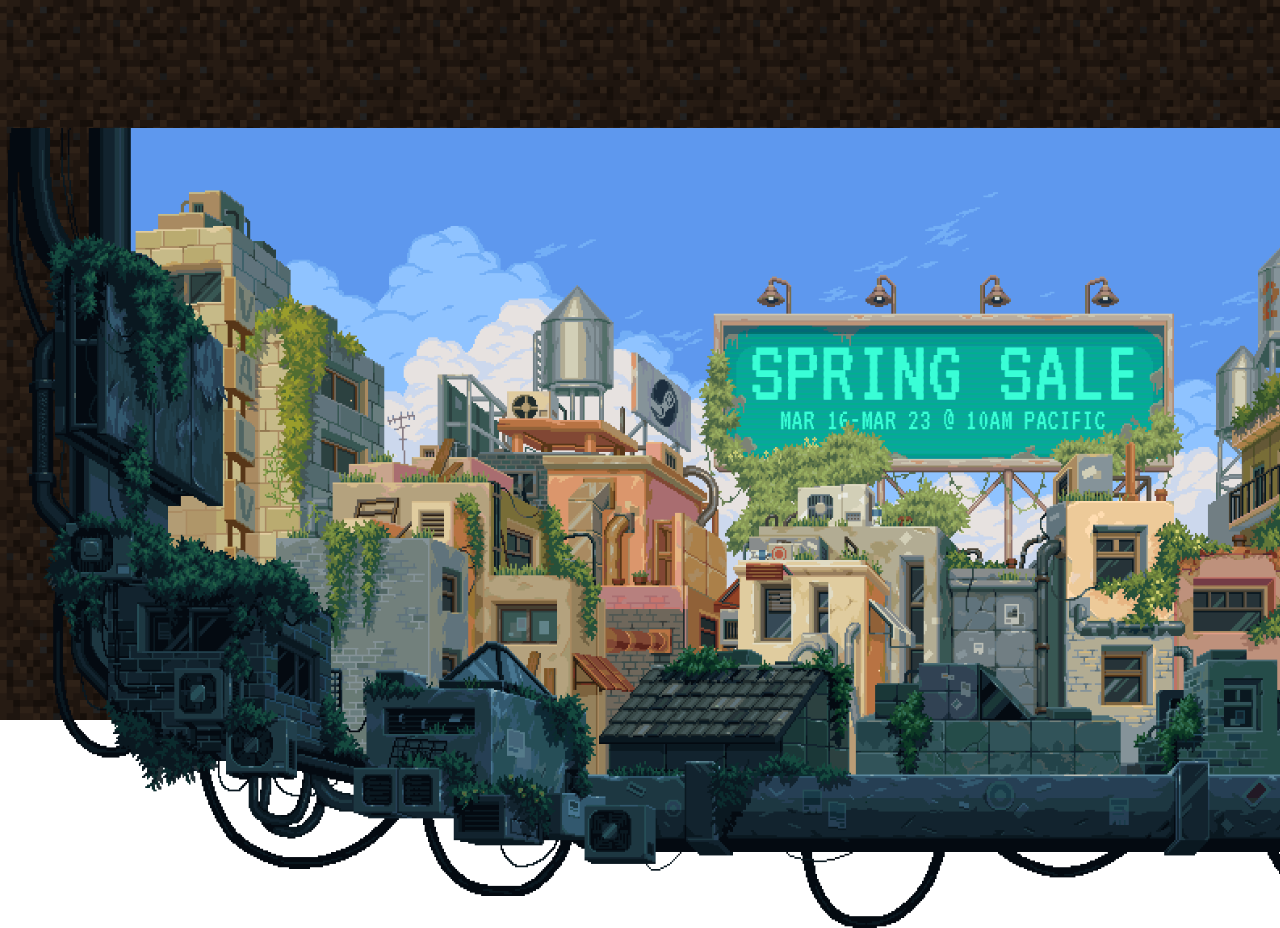
==== index.html @ 0ae232f0 "background_done" ====
<!DOCTYPE html>
<html lang="en">
<head>
  <meta charset="UTF-8">
  <meta name="viewport" content="width=device-width, initial-scale=1.0">
  <title>Steam</title>
  <link rel="stylesheet" href="style.css">
</head>
<body>
  <IMG class="back" SRC="img/f6wxdatim6oa1.gif">
</body>
</html>
---- style.css ----
body{
  background-image: url(img/Dirt_background_BE1.webp);
  background-repeat: no-repeat;
  background-size: 100%;
}
.back{
  position: relative;
  top: 120px;
  width: 1870px;
  height: 800px;
}
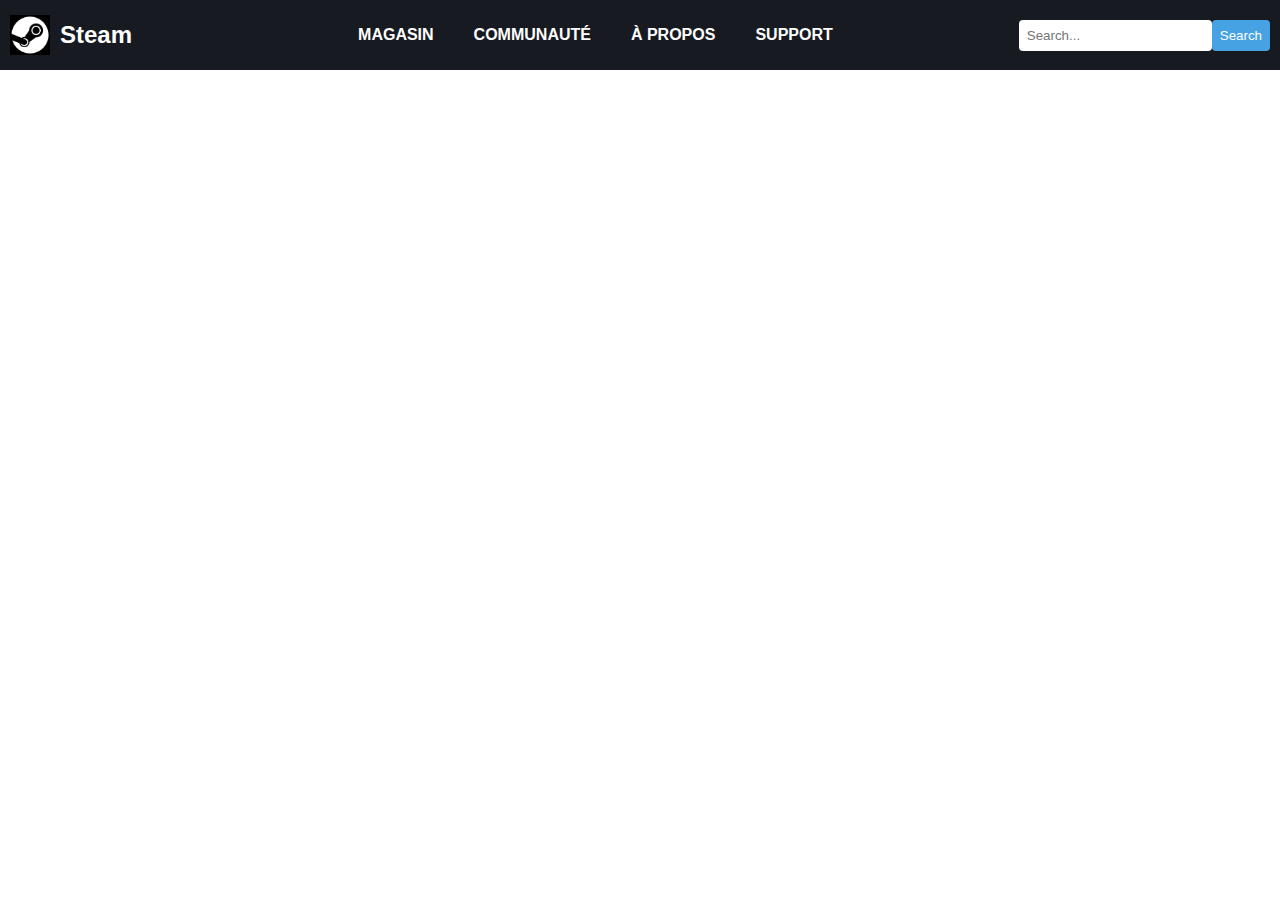
==== commit 53f137fe: "..." ====
--- a/index.html
+++ b/index.html
@@ -1,12 +1,43 @@
 <!DOCTYPE html>
 <html lang="en">
 <head>
-  <meta charset="UTF-8">
-  <meta name="viewport" content="width=device-width, initial-scale=1.0">
-  <title>Steam</title>
-  <link rel="stylesheet" href="style.css">
+    <meta charset="UTF-8">
+    <meta name="viewport" content="width=device-width, initial-scale=1.0">
+    <title>Document</title>
+    <link rel="stylesheet" href="style.css">
 </head>
 <body>
-  <IMG class="back" SRC="img/f6wxdatim6oa1.gif">
+    <!DOCTYPE html>
+<html lang="en">
+<head>
+    <meta charset="UTF-8">
+    <meta name="viewport" content="width=device-width, initial-scale=1.0">
+    <link rel="stylesheet" href="styles.css">
+    <title>Steam-like Navigation Bar</title>
+</head>
+<body>
+
+<div class="navbar">
+    <div class="logo">
+        <img src="[data-uri]" alt="Steam Logo">
+        Steam
+    </div>
+    <ul class="nav-list">
+        <li><a href="#">MAGASIN</a></li>
+        <li><a href="#">COMMUNAUTÉ</a></li>
+        <li><a href="#">À PROPOS</a></li>
+        <li><a href="#">SUPPORT</a></li>
+    </ul>
+    <div class="search-bar">
+        <input type="text" placeholder="Search...">
+        <button type="submit">Search</button>
+    </div>
+</div>
+
+<!-- Your page content goes here -->
+
+</body>
+</html>
+
 </body>
 </html>--- a/style.css
+++ b/style.css
@@ -1,11 +1,75 @@
-body{
-  background-image: url(img/Dirt_background_BE1.webp);
-  background-repeat: no-repeat;
-  background-size: 100%;
+body {
+    margin: 0;
+    padding: 0;
+    font-family: Arial, sans-serif;
 }
-.back{
-  position: relative;
-  top: 120px;
-  width: 1870px;
-  height: 800px;
-}+
+.navbar {
+    background-color: #171a21;
+    padding: 10px;
+    display: flex;
+    justify-content: space-between;
+    align-items: center;
+    color: white;
+}
+
+.logo {
+    display: flex;
+    align-items: center;
+    font-size: 24px;
+    font-weight: bold;
+}
+
+.logo img {
+    width: 40px; /* Adjust the width as needed */
+    height: auto;
+    margin-right: 10px;
+}
+
+.nav-list {
+    list-style-type: none;
+    display: flex;
+    gap: 20px;
+}
+
+.nav-list li {
+    margin: 0;
+}
+
+.nav-list a {
+    text-decoration: none;
+    color: white;
+    font-weight: bold;
+    font-size: 16px;
+    padding: 10px;
+    border-bottom: 2px solid transparent;
+    transition: border-bottom 0.3s ease-in-out;
+}
+
+.nav-list a:hover {
+    border-bottom: 2px solid #46a2e3;
+}
+
+.search-bar {
+    display: flex;
+    align-items: center;
+}
+
+.search-bar input {
+    padding: 8px;
+    border: none;
+    border-radius: 4px;
+}
+
+.search-bar button {
+    padding: 8px;
+    background-color: #46a2e3;
+    color: white;
+    border: none;
+    border-radius: 4px;
+    cursor: pointer;
+}
+
+.search-bar button:hover {
+    background-color: #368ac8;
+}
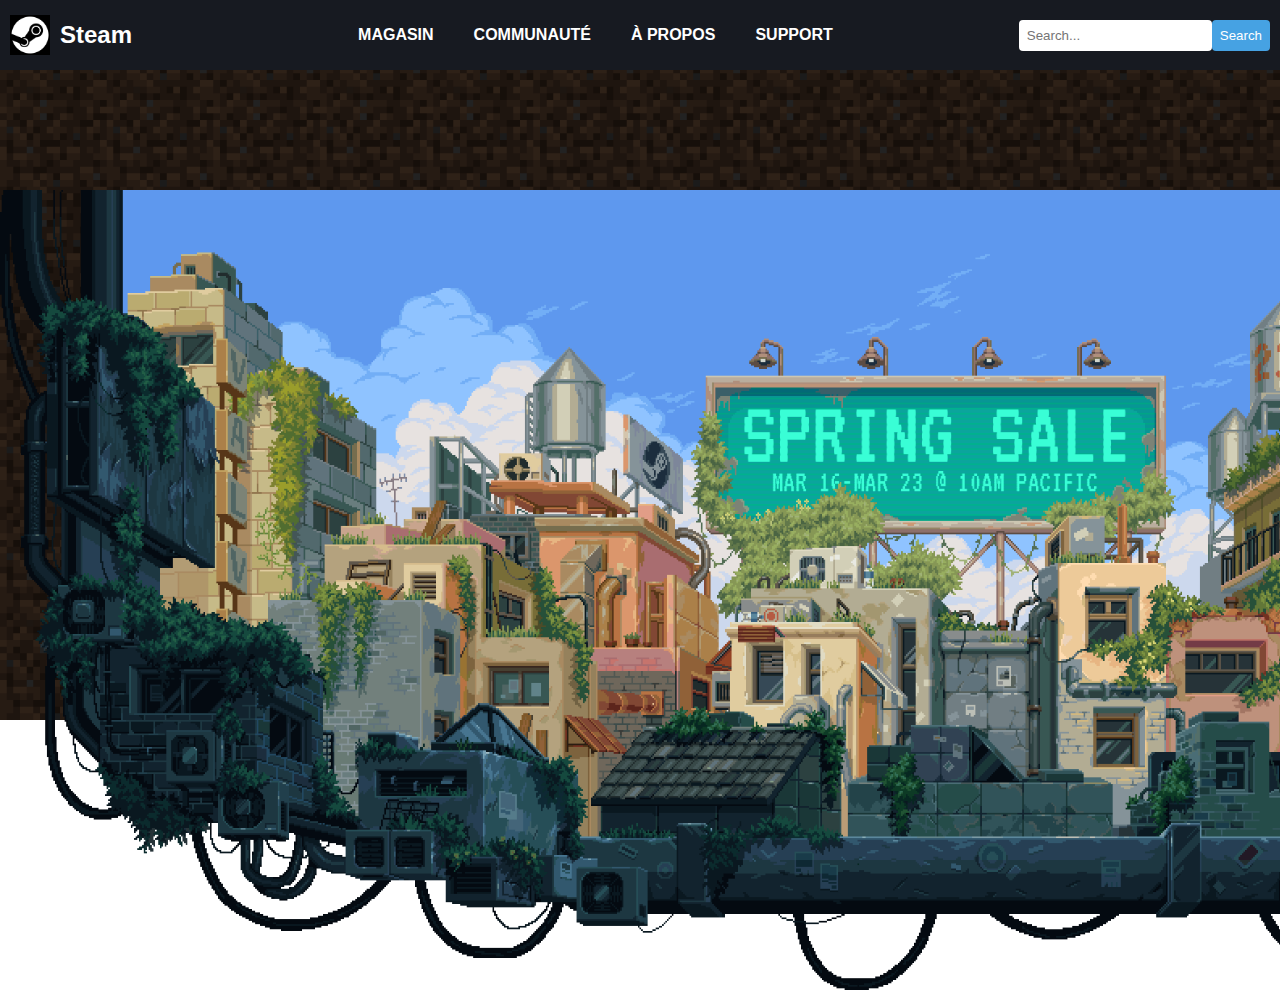
==== commit 7161a40b: "Merge branch 'main' into maziz" ====
--- a/index.html
+++ b/index.html
@@ -1,6 +1,7 @@
 <!DOCTYPE html>
 <html lang="en">
 <head>
+
     <meta charset="UTF-8">
     <meta name="viewport" content="width=device-width, initial-scale=1.0">
     <title>Document</title>
@@ -39,5 +40,14 @@
 </body>
 </html>
 
+
+  <meta charset="UTF-8">
+  <meta name="viewport" content="width=device-width, initial-scale=1.0">
+  <title>Steam</title>
+  <link rel="stylesheet" href="style.css">
+</head>
+<body>
+  <IMG class="back" SRC="img/f6wxdatim6oa1.gif">
+
 </body>
 </html>--- a/style.css
+++ b/style.css
@@ -1,3 +1,4 @@
+
 body {
     margin: 0;
     padding: 0;
@@ -73,3 +74,15 @@
 .search-bar button:hover {
     background-color: #368ac8;
 }
+
+body{
+  background-image: url(img/Dirt_background_BE1.webp);
+  background-repeat: no-repeat;
+  background-size: 100%;
+}
+.back{
+  position: relative;
+  top: 120px;
+  width: 1870px;
+  height: 800px;
+}
--- a/style.css
+++ b/style.css
@@ -1,3 +1,4 @@
+
 body {
     margin: 0;
     padding: 0;
@@ -73,3 +74,15 @@
 .search-bar button:hover {
     background-color: #368ac8;
 }
+
+body{
+  background-image: url(img/Dirt_background_BE1.webp);
+  background-repeat: no-repeat;
+  background-size: 100%;
+}
+.back{
+  position: relative;
+  top: 120px;
+  width: 1870px;
+  height: 800px;
+}
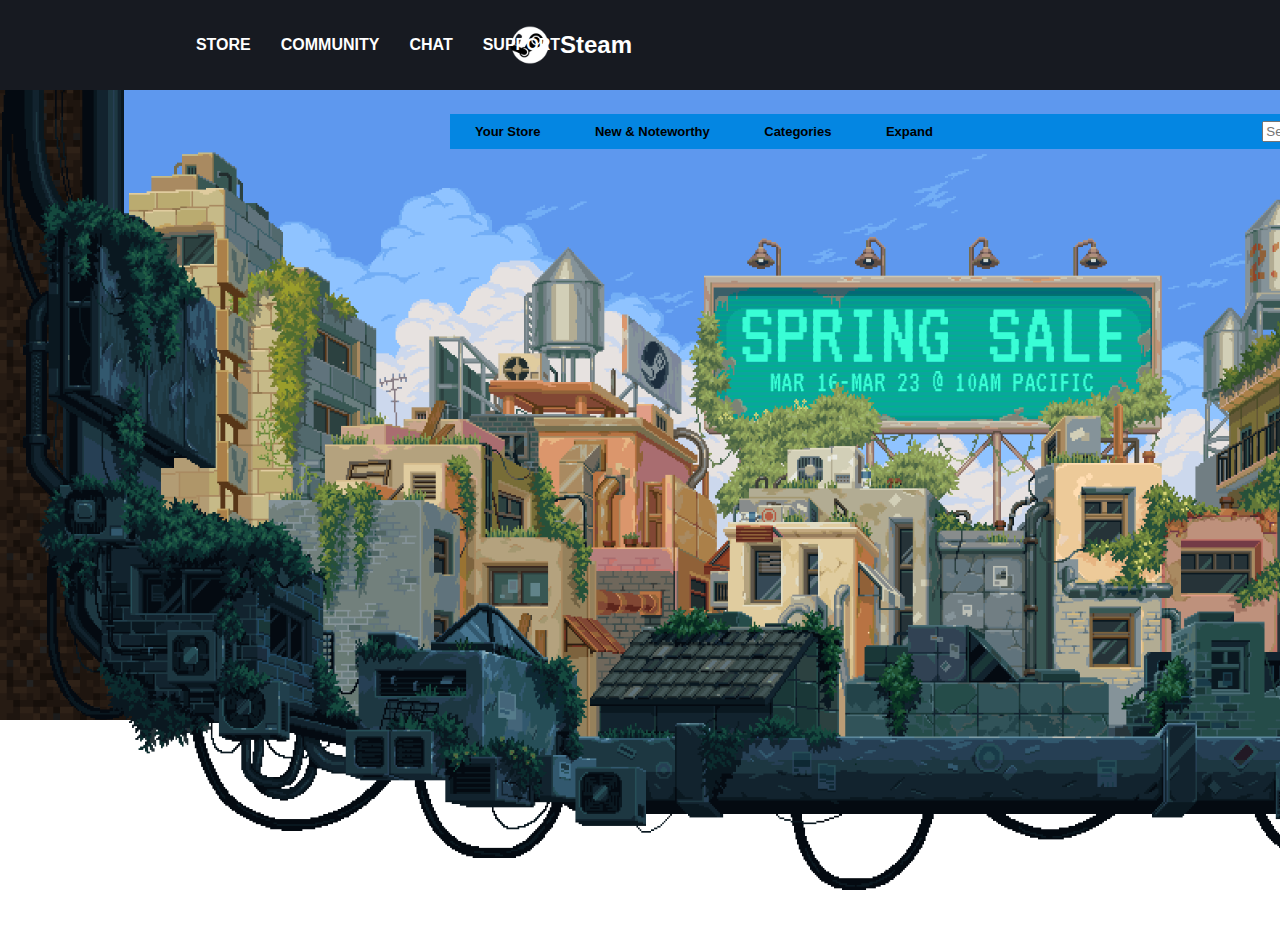
==== commit b1f74e1a: "2_nav_done" ====
--- a/index.html
+++ b/index.html
@@ -4,50 +4,49 @@
 
     <meta charset="UTF-8">
     <meta name="viewport" content="width=device-width, initial-scale=1.0">
-    <title>Document</title>
+    <title>Steam</title>
     <link rel="stylesheet" href="style.css">
 </head>
 <body>
-    <!DOCTYPE html>
-<html lang="en">
-<head>
-    <meta charset="UTF-8">
-    <meta name="viewport" content="width=device-width, initial-scale=1.0">
-    <link rel="stylesheet" href="styles.css">
-    <title>Steam-like Navigation Bar</title>
-</head>
-<body>
-
 <div class="navbar">
     <div class="logo">
-        <img src="[data-uri]" alt="Steam Logo">
+        <img src="img/gif/[removal.ai]_396b7fe2-e542-4273-bf44-14d9b1e10912-download.png" alt="Steam Logo">
         Steam
     </div>
     <ul class="nav-list">
-        <li><a href="#">MAGASIN</a></li>
-        <li><a href="#">COMMUNAUTÉ</a></li>
-        <li><a href="#">À PROPOS</a></li>
+        <li><a href="#">STORE</a></li>
+        <li><a href="#">COMMUNITY</a></li>
+        <li><a href="#">CHAT</a></li>
         <li><a href="#">SUPPORT</a></li>
     </ul>
-    <div class="search-bar">
-        <input type="text" placeholder="Search...">
-        <button type="submit">Search</button>
-    </div>
 </div>
+<IMG class="back" SRC="img/f6wxdatim6oa1.gif">
 
-<!-- Your page content goes here -->
+
+
+
+
+
+
+
+
+
+
+
+  <div class="topnav">
+    <button type="button" class="exp">Your Store</button>
+    <button type="button" class="exp">New & Noteworthy </button>
+    <button type="button" class="exp">Categories</button>
+    <button type="button" class="exp">Expand</button>
+    <input type="text" placeholder="Search">
+  </div>
+
+
+
+
+
+
+
+
 
 </body>
-</html>
-
-
-  <meta charset="UTF-8">
-  <meta name="viewport" content="width=device-width, initial-scale=1.0">
-  <title>Steam</title>
-  <link rel="stylesheet" href="style.css">
-</head>
-<body>
-  <IMG class="back" SRC="img/f6wxdatim6oa1.gif">
-
-</body>
-</html>--- a/style.css
+++ b/style.css
@@ -1,88 +1,130 @@
-
 body {
-    margin: 0;
-    padding: 0;
-    font-family: Arial, sans-serif;
+  margin: 0;
+  padding: 0;
+  font-family: Arial, sans-serif;
 }
 
 .navbar {
-    background-color: #171a21;
-    padding: 10px;
-    display: flex;
-    justify-content: space-between;
-    align-items: center;
-    color: white;
+  background-color: #171a21;
+  padding: 10px;
+  display: flex;
+  justify-content: space-between;
+  align-items: center;
+  color: white;
+  height: 70px;
 }
 
 .logo {
-    display: flex;
-    align-items: center;
-    font-size: 24px;
-    font-weight: bold;
+  display: flex;
+  align-items: center;
+  font-size: 24px;
+  font-weight: bold;
+  position: relative;
+  left: 500px;
 }
 
 .logo img {
-    width: 40px; /* Adjust the width as needed */
-    height: auto;
-    margin-right: 10px;
+  width: 40px;
+  /* Adjust the width as needed */
+  height: auto;
+  margin-right: 10px;
 }
 
 .nav-list {
-    list-style-type: none;
-    display: flex;
-    gap: 20px;
+  list-style-type: none;
+  display: flex;
+  gap: 10px;
+  position: relative;
+  right: 700px;
 }
 
 .nav-list li {
-    margin: 0;
+  margin: 0;
 }
 
 .nav-list a {
-    text-decoration: none;
-    color: white;
-    font-weight: bold;
-    font-size: 16px;
-    padding: 10px;
-    border-bottom: 2px solid transparent;
-    transition: border-bottom 0.3s ease-in-out;
+  text-decoration: none;
+  color: white;
+  font-weight: bold;
+  font-size: 16px;
+  padding: 10px;
+  border-bottom: 2px solid transparent;
+  transition: border-bottom 0.3s ease-in-out;
 }
 
 .nav-list a:hover {
-    border-bottom: 2px solid #46a2e3;
+  border-bottom: 2px solid #46a2e3;
+  color: #368ac8;
 }
 
+
 .search-bar {
-    display: flex;
-    align-items: center;
+  display: flex;
+  align-items: center;
 }
 
 .search-bar input {
-    padding: 8px;
-    border: none;
-    border-radius: 4px;
+  padding: 8px;
+  border: none;
+  border-radius: 4px;
 }
 
 .search-bar button {
-    padding: 8px;
-    background-color: #46a2e3;
-    color: white;
-    border: none;
-    border-radius: 4px;
-    cursor: pointer;
+  padding: 8px;
+  background-color: #46a2e3;
+  color: white;
+  border: none;
+  border-radius: 4px;
+  cursor: pointer;
 }
 
 .search-bar button:hover {
-    background-color: #368ac8;
+  background-color: #368ac8;
 }
 
-body{
+body {
   background-image: url(img/Dirt_background_BE1.webp);
   background-repeat: no-repeat;
   background-size: 100%;
 }
-.back{
+
+.back {
   position: relative;
-  top: 120px;
-  width: 1870px;
+  left: 2px;
+  width: 1860px;
   height: 800px;
 }
+
+
+
+
+
+.topnav {
+  overflow: hidden;
+  background-color: rgb(4, 134, 226);
+  width: 1000px;
+  height: 35px;
+  position: relative;
+  bottom: 780px;
+  left: 450px;
+}
+.topnav button{
+  background-color: rgba(0, 0, 0, 0);
+  cursor: pointer;
+  padding: 10px 25px;
+  border: none;
+  text-align: center;
+  outline: none;
+  font-size: 13px;
+  font-weight: 700;
+
+}
+.topnav button:hover{
+  background-color: rgba(112, 130, 230, 0.452)
+}
+input{
+  position: relative;
+  left: 300px;
+}
+
+
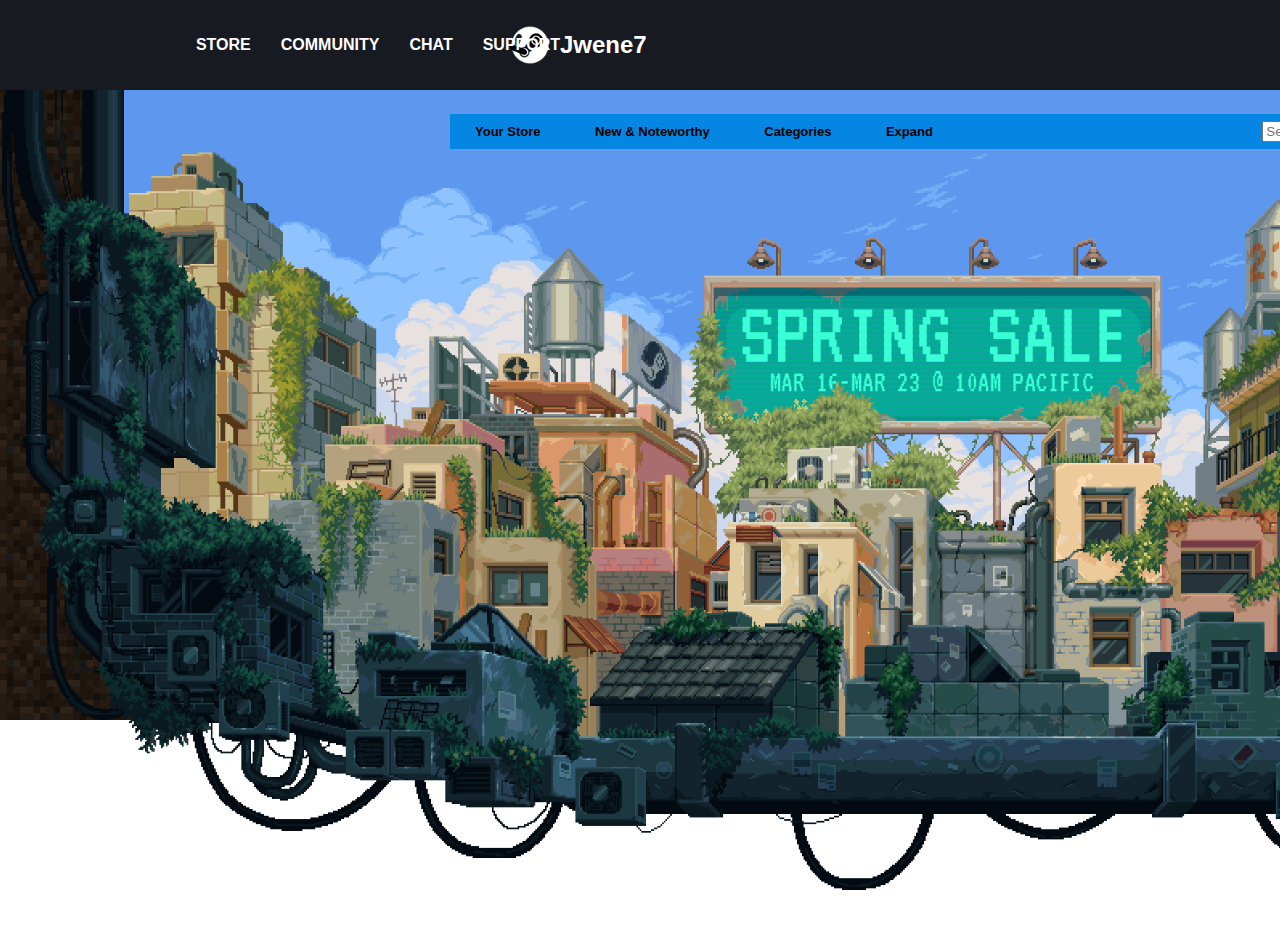
==== commit ea6bb26e: "done" ====
--- a/index.html
+++ b/index.html
@@ -4,14 +4,14 @@
 
     <meta charset="UTF-8">
     <meta name="viewport" content="width=device-width, initial-scale=1.0">
-    <title>Steam</title>
+    <title>Jwene7</title>
     <link rel="stylesheet" href="style.css">
 </head>
 <body>
 <div class="navbar">
     <div class="logo">
         <img src="img/gif/[removal.ai]_396b7fe2-e542-4273-bf44-14d9b1e10912-download.png" alt="Steam Logo">
-        Steam
+        Jwene7
     </div>
     <ul class="nav-list">
         <li><a href="#">STORE</a></li>
@@ -22,17 +22,6 @@
 </div>
 <IMG class="back" SRC="img/f6wxdatim6oa1.gif">
 
-
-
-
-
-
-
-
-
-
-
-
   <div class="topnav">
     <button type="button" class="exp">Your Store</button>
     <button type="button" class="exp">New & Noteworthy </button>
@@ -40,7 +29,7 @@
     <button type="button" class="exp">Expand</button>
     <input type="text" placeholder="Search">
   </div>
-
+  
 
 
 
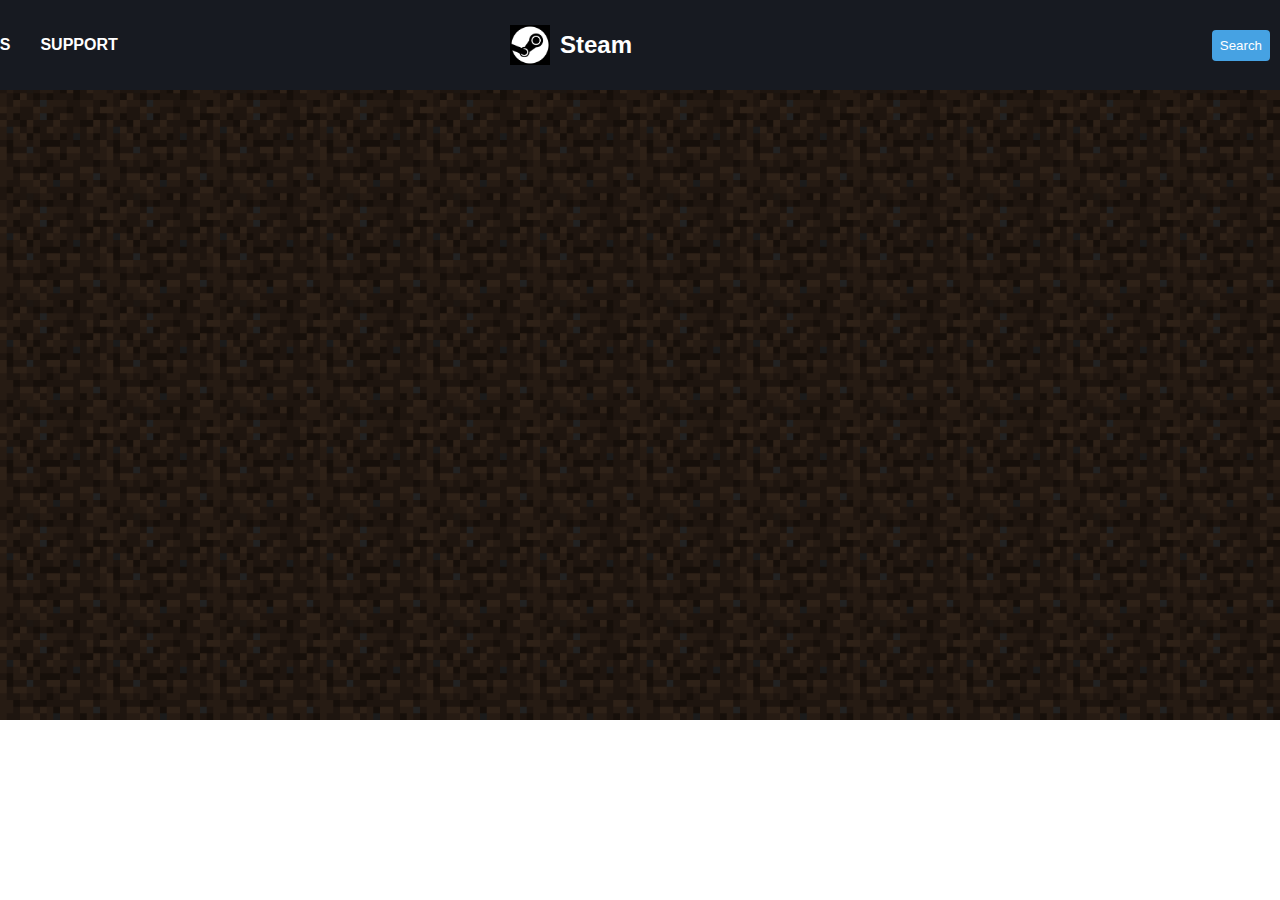
==== commit 1beae375: "init" ====
--- a/index.html
+++ b/index.html
@@ -4,38 +4,39 @@
 
     <meta charset="UTF-8">
     <meta name="viewport" content="width=device-width, initial-scale=1.0">
-    <title>Jwene7</title>
+    <title>Document</title>
     <link rel="stylesheet" href="style.css">
 </head>
 <body>
+    <!DOCTYPE html>
+<html lang="en">
+<head>
+    <meta charset="UTF-8">
+    <meta name="viewport" content="width=device-width, initial-scale=1.0">
+    <link rel="stylesheet" href="styles.css">
+    <title>Steam-like Navigation Bar</title>
+</head>
+<body>
+
 <div class="navbar">
     <div class="logo">
-        <img src="img/gif/[removal.ai]_396b7fe2-e542-4273-bf44-14d9b1e10912-download.png" alt="Steam Logo">
-        Jwene7
+        <img src="[data-uri]" alt="Steam Logo">
+        Steam
     </div>
     <ul class="nav-list">
-        <li><a href="#">STORE</a></li>
-        <li><a href="#">COMMUNITY</a></li>
-        <li><a href="#">CHAT</a></li>
+        <li><a href="#">MAGASIN</a></li>
+        <li><a href="#">COMMUNAUTÉ</a></li>
+        <li><a href="#">À PROPOS</a></li>
         <li><a href="#">SUPPORT</a></li>
     </ul>
+    <div class="search-bar">
+        <input type="text" placeholder="Search...">
+        <button type="submit">Search</button>
+    </div>
 </div>
-<IMG class="back" SRC="img/f6wxdatim6oa1.gif">
 
-  <div class="topnav">
-    <button type="button" class="exp">Your Store</button>
-    <button type="button" class="exp">New & Noteworthy </button>
-    <button type="button" class="exp">Categories</button>
-    <button type="button" class="exp">Expand</button>
-    <input type="text" placeholder="Search">
-  </div>
-  
-
-
-
-
-
-
-
+<!-- Your page content goes here -->
 
 </body>
+</html>
+
